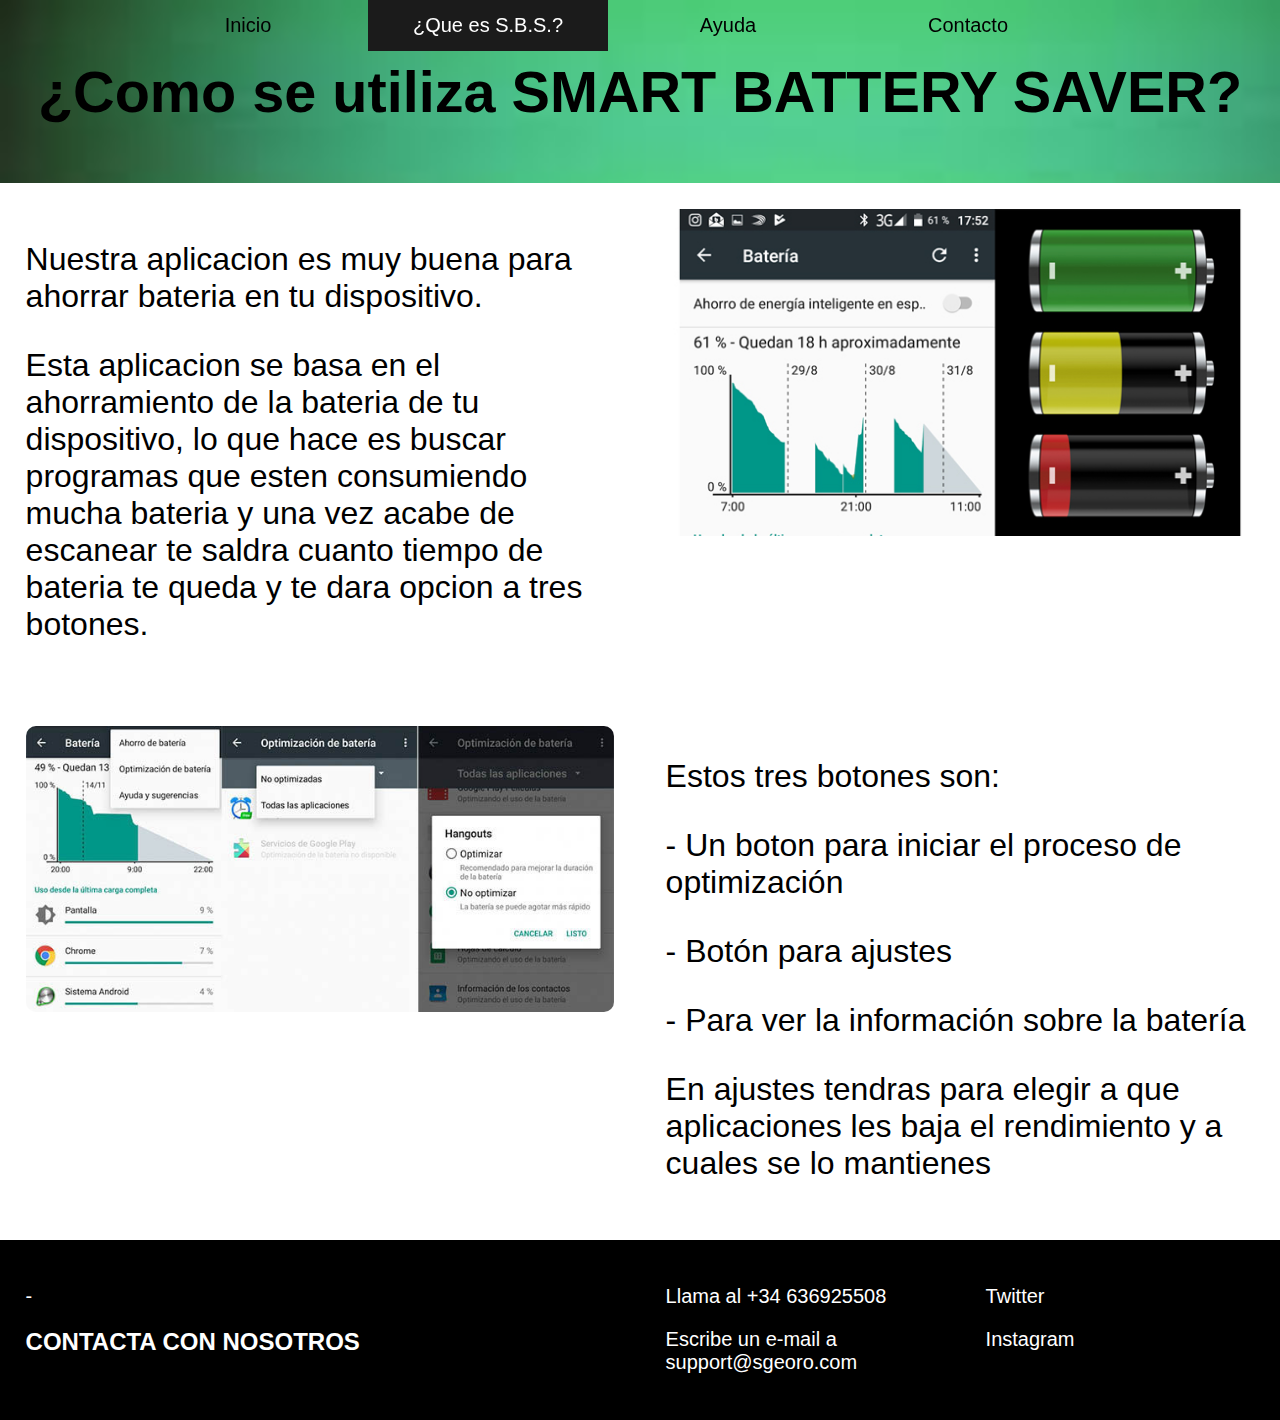
==== view/quees.html @ c93450b9 "19/11/2020 update" ====
<!DOCTYPE html>
<html lang="en">

<head>
    <title>CSS Website Layout</title>
    <meta charset="utf-8">
    <meta name="viewport" content="width=device-width, initial-scale=1">
    <link rel="stylesheet" type="text/css" href="../css/styles.css">
    <title>Smart Battery Saver | ¿Que es? </title>
    <link href="https://fonts.googleapis.com/css2?family=Quicksand:wght@300&display=swap" rel="stylesheet">
</head>

<body>
    <!--Barra de navegación-->
    <ul id="nav">
        <li><a href="../index.html">Inicio</a></li>
        <li><a class="active" href="quees.html">¿Que es S.B.S.?</a></li>
        <li><a href="ayuda.html">Ayuda</a></li>
        <li><a href="contacto">Contacto</a></li>
    </ul>
    <div class="header" id="header">
        <h1>¿Como se utiliza SMART BATTERY SAVER?</h1>
    </div>
    <!--SECTION 1-->
    <div class="row" id="section-2">
        <div class="two-column">
            <p class="h1">Nuestra aplicacion es muy buena para ahorrar bateria en tu dispositivo.</p>
            <p class="h1">Esta aplicacion se basa en el ahorramiento de la bateria de tu dispositivo, lo que hace es buscar programas que esten consumiendo mucha bateria y una vez acabe de escanear te saldra cuanto tiempo de bateria te queda y te dara opcion a tres
                botones.
            </p>
        </div>
        <!-- Comprueba la Barra de navegacion-->
        <!--triple id-->
        <!--comprueba css los puntos, los cierres-->
        <div class="row" id="section-2">
            <div class="two-column">
                <img src="../img/bateria-movil-cargar-cuidar-y-optimizar-grafico-blog.jpg" alt="bateria">
            </div>
        </div>
    </div>
    <div class="row" id="section-2">
        <div class="two-column">
            <img src="../img/Configurar-Doze-Marshmallow.jpg">
        </div>
        <div class="row" id="section-2">
            <div class="two-column">
                <p class="h1">Estos tres botones son:</p>
                <p class="h1">- Un boton para iniciar el proceso de optimización</p>
                <p class="h1">- Botón para ajustes</p>
                <p class="h1">- Para ver la información sobre la batería</p>
                <p class="h1">En ajustes tendras para elegir a que aplicaciones les baja el rendimiento y a cuales se lo mantienes</p>
            </div>
        </div>
    </div>

    <!-- Footer -->

    <div class="row" id="footer">
        <div class="two-column">
            <p>-</p>
            <h2>CONTACTA CON NOSOTROS</h2>
        </div>
        <div class="four-column">
            <p>Llama al +34 636925508</p>
            <p>Escribe un e-mail a support@sgeoro.com</p>
        </div>
        <div class="four-column">
            <p><a href="https://twitter.com/home">Twitter</a></p>
            <p><a href="https://www.instagram.com/">Instagram</a></p>
        </div>
    </div>

    <script>
        // When the user scrolls down 50px from the top of the document, resize the header's font size
        window.onscroll = function() {
            scrollFunction()
        };

        function scrollFunction() {
            if (document.body.scrollTop > 50 || document.documentElement.scrollTop > 50) {
                document.getElementById("nav").style.backgroundColor = "dodgerblue";
            } else {
                document.getElementById("nav").style.backgroundColor = "rgba(0,0,0,0.0)";
            }
        }
    </script>
</body>

</html>
---- css/styles.css ----
* {
        box-sizing: border-box;
        /* font */
        font-family: "Gill sans", 'Gill Sans', 'Gill Sans MT', Calibri, 'Trebuchet MS', sans-serif
    }
    
    body {
        margin: 0;
    }
    
    .row:after {
        content: "";
        display: table;
        clear: both;
    }
    
    html {
        scroll-behavior: smooth;
    }
    /*BARRA DE NAVEGACIÓN*/
    
    ul {
        list-style-type: none;
        margin: 0;
        font-size: 20px;
        padding: 0 15% 0 10%;
        overflow: hidden;
        position: fixed;
        top: 0;
        width: 100%;
        transition: 0.4;
    }
    
    li {
        float: left;
        width: 25%;
    }
    
    li a {
        display: block;
        color: rgb(0, 0, 0);
        text-align: center;
        padding: 14px 16px;
        text-decoration: none;
    }
    
    li a:hover {
        background-color: rgb(143, 143, 143);
        color: black;
    }
    
    .active {
        background-color: rgb(27, 27, 27);
        color: white;
    }
    /*Header*/
    
    .header {
        background-image: url('../img/images.jpg');
        background-size: cover;
        background-attachment: fixed;
        padding: 20px;
        text-align: center;
    }
    
    .header h1 {
        font-size: 4.5vw;
        color: #000000;
    }
    
    .header h2 {
        font-size: 3vw;
    }
    
    .header h3 {
        font-size: 2vw;
    }
    /* -- Clases de columnas -- */
    
    .one-column {
        float: left;
        width: 100%;
        padding: 5%;
    }
    
    .one-column h1 {
        font-size: 5vw;
        text-align: center;
    }
    
    #googleMap {
        margin: 0 auto;
        width: 80%;
        height: 80%;
    }
    
    .two-column {
        padding: 2%;
        float: left;
        width: 50%;
    }
    
    .padding-top {
        padding: 110px 0;
    }
    
    .two-column img {
        width: 100%;
        border-radius: 10px;
    }
    
    .two-column h1 {
        font-size: 4vw;
    }
    
    .two-column p {
        font-size: 2.5vw;
    }
    
    .three-column {
        float: left;
        width: 33.3%;
        padding: 2%;
    }
    
    .three-column p {
        text-align: center;
    }
    
    .three-column img {
        width: 100%;
    }
    
    .four-column {
        float: left;
        width: 25%;
        padding: 2%;
    }
    
    .four-column p {
        text-align: center;
    }
    
    .four-column img {
        width: 100%;
    }
    
    #section-1 img {
        padding: 0px;
    }
    
    #section-3 {
        background-color: #E0E0E0;
        padding: 30px;
    }
    
    #section-3 img {
        background-color: #E0E0E0;
        padding: 0px;
        width: 87.5%;
    }
    
    #section-4 img {
        width: 80%;
        height: 80%;
    }
    
    #section-4 img {
        width: 80%;
        height: 80%;
    }
    
    #section-5 {
        background-color: #46a6fc;
    }
    
    #footer {
        background-color: black;
        color: white;
    }
    
    #footer p {
        font-size: 20px;
        text-align: left;
    }
    
    #footer p a {
        text-decoration: none;
        color: white;
    }
    /*Clases auxiliares*/
    
    .padding-0 {
        padding: 0px;
    }
    /* Clear floats after the columns */
    
    .map {
        width: 100px;
        height: 200px;
    }
    /*background-color: lightseagreen;*/
    
    #pregunta_respuesta {
        background-color: white;
        padding: 4%;
    }
    
    #pregunta_respuesta {
        font-size: 30px;
    }
    
    #premium img {
        width: 60%;
        height: 60%;
    }
    /* Responsive layout - makes the three columns stack on top of each other instead of next to each other */
    
    @media screen and (max-width: 700px) {
        .two-column {
            width: 100%;
        }
        .four-column {
            width: 100%;
        }
        li a {
            font-size: 2.5vw;
            width: 100%;
        }
        ul {
            width: 100%;
            padding: 0px;
        }
    }
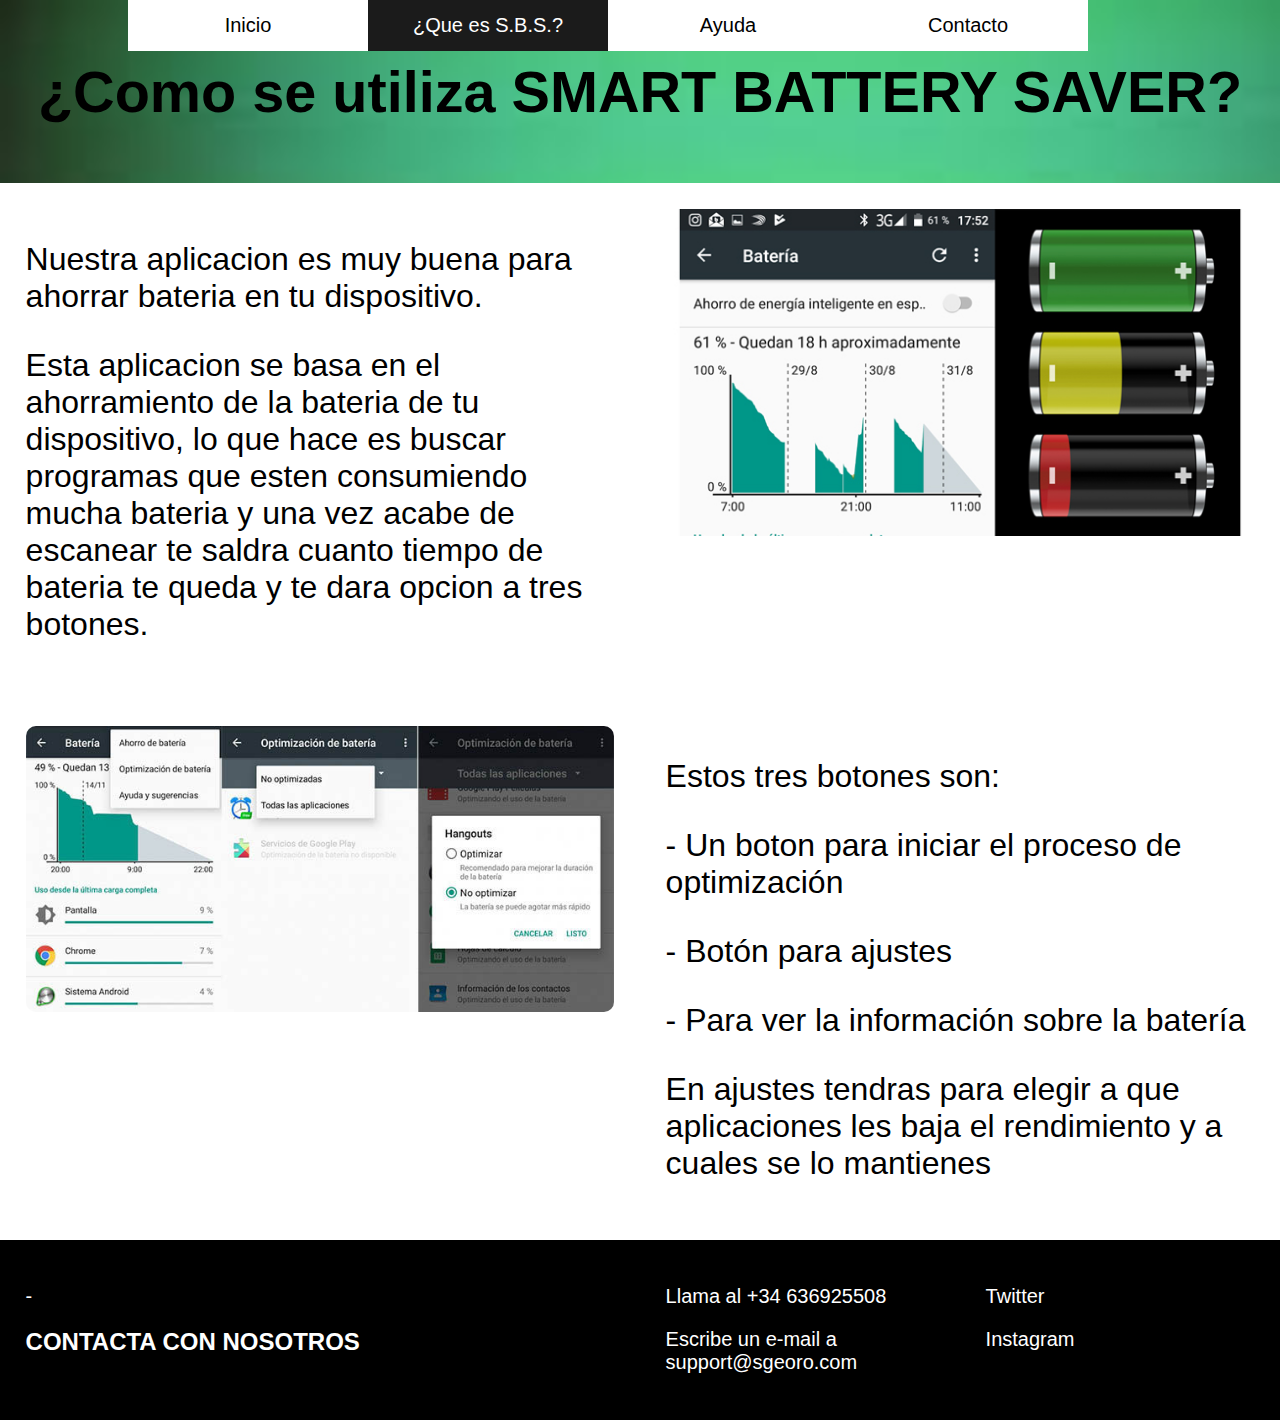
==== commit efd940b1: "19/11/2020 update" ====
--- a/view/quees.html
+++ b/view/quees.html
@@ -16,7 +16,7 @@
         <li><a href="../index.html">Inicio</a></li>
         <li><a class="active" href="quees.html">¿Que es S.B.S.?</a></li>
         <li><a href="ayuda.html">Ayuda</a></li>
-        <li><a href="contacto">Contacto</a></li>
+        <li><a href="contacto.html">Contacto</a></li>
     </ul>
     <div class="header" id="header">
         <h1>¿Como se utiliza SMART BATTERY SAVER?</h1>
--- a/css/styles.css
+++ b/css/styles.css
@@ -34,6 +34,7 @@
     li {
         float: left;
         width: 25%;
+        background-color: white;
     }
     
     li a {
